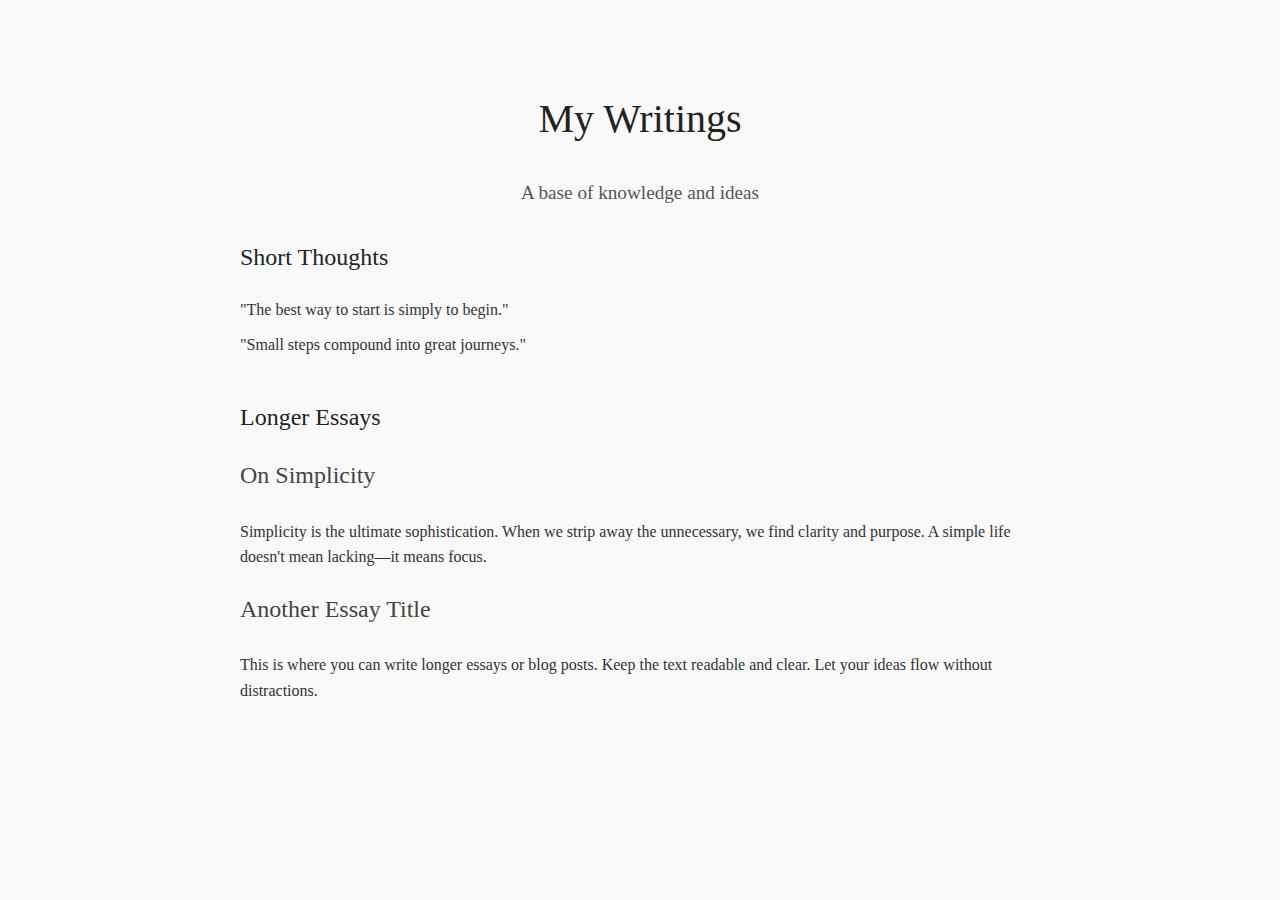
==== index.html @ 84e75f10 "Add files via upload" ====
<!DOCTYPE html>
<html lang="en">
<head>
  <meta charset="UTF-8">
  <meta name="viewport" content="width=device-width, initial-scale=1.0">
  <title>My Writings</title>
  <link rel="stylesheet" href="styles.css">
</head>
<body>
  <div class="container">
    <header>
      <h1>My Writings</h1>
      <p>A base of knowledge and ideas</p>
    </header>
    <main>
      <section>
        <h2>Short Thoughts</h2>
        <p>"The best way to start is simply to begin."</p>
        <p>"Small steps compound into great journeys."</p>
      </section>
      <section>
        <h2>Longer Essays</h2>
        <article>
          <h3>On Simplicity</h3>
          <p>
            Simplicity is the ultimate sophistication. When we strip away the unnecessary, 
            we find clarity and purpose. A simple life doesn't mean lacking—it means focus.
          </p>
        </article>
        <article>
          <h3>Another Essay Title</h3>
          <p>
            This is where you can write longer essays or blog posts. Keep the text readable and clear.  
            Let your ideas flow without distractions.
          </p>
        </article>
      </section>
    </main>
  </div>
</body>
</html>
---- styles.css ----
/* General Page Styling */
body {
  margin: 0;
  font-family: 'Georgia', serif; /* Classic and clean font */
  line-height: 1.6;
  color: #333;
  background-color: #f9f9f9;
}

.container {
  max-width: 800px;
  margin: 40px auto;
  padding: 20px;
  text-align: left;
}

header {
  text-align: center;
  margin-bottom: 30px;
}

h1, h2, h3 {
  font-weight: normal;
  color: #222;
}

header h1 {
  font-size: 2.5rem;
}

header p {
  font-size: 1.2rem;
  color: #555;
}

section {
  margin-bottom: 40px;
}

p {
  margin: 10px 0;
}

article h3 {
  margin-top: 20px;
  font-size: 1.5rem;
  color: #444;
}
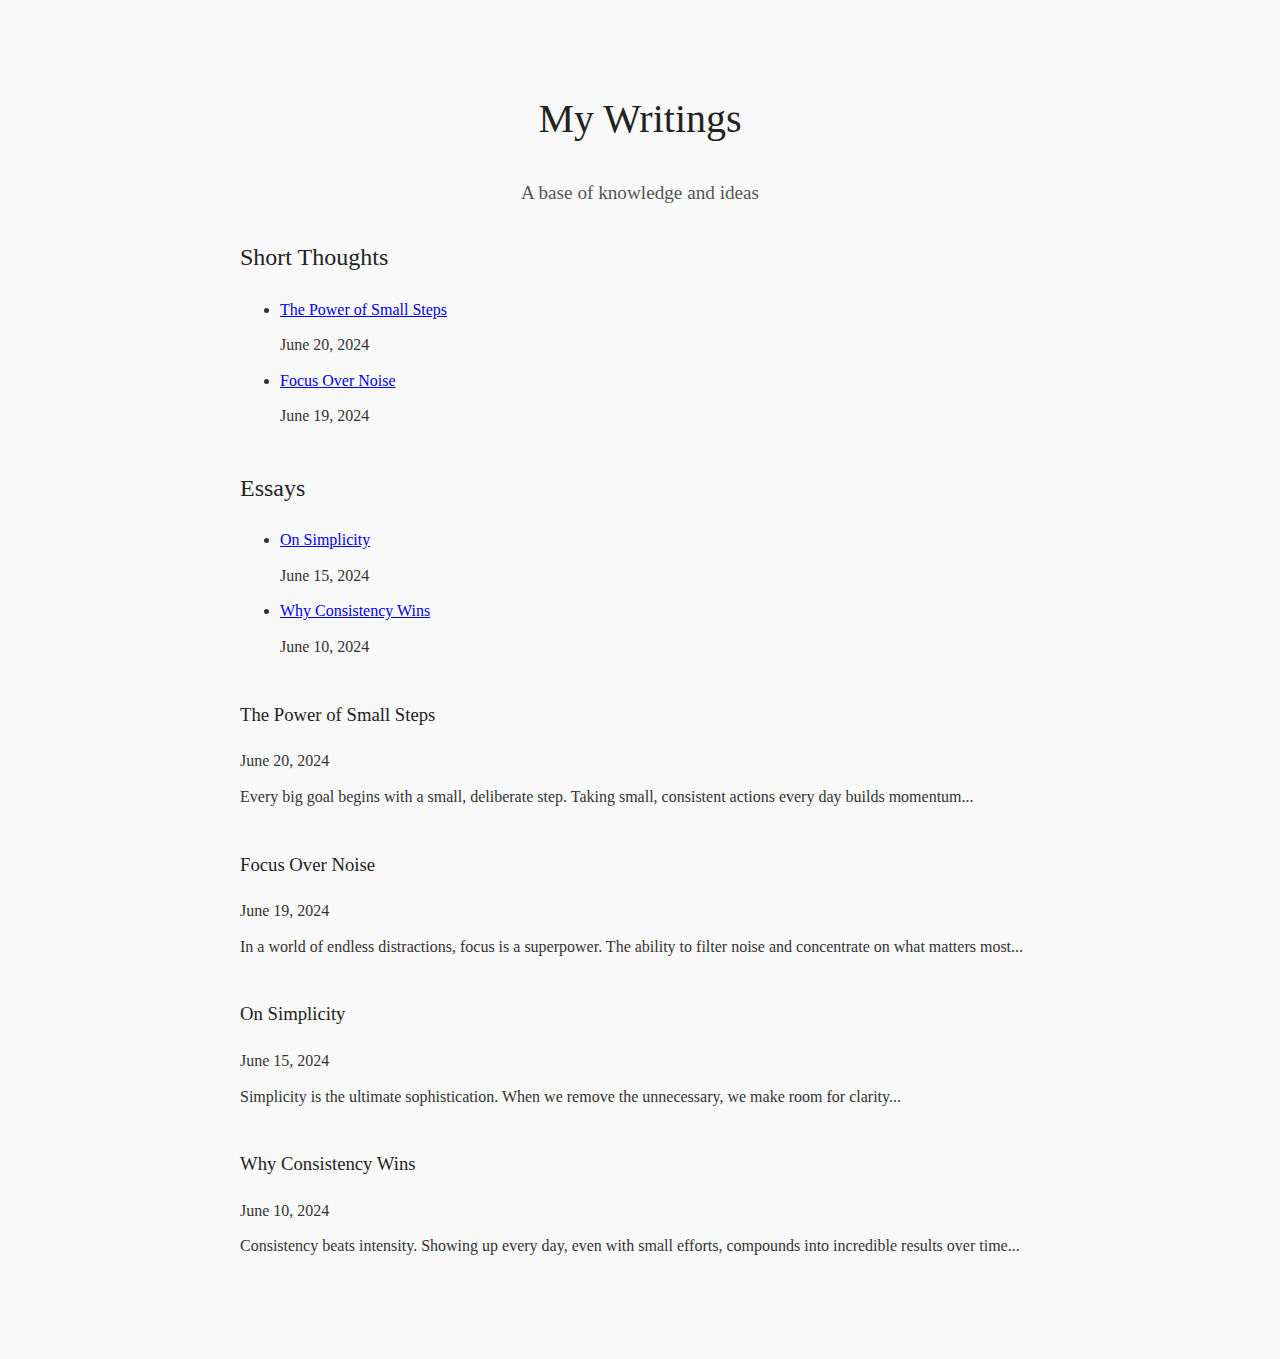
==== commit 9103ff3a: "Update index.html" ====
--- a/index.html
+++ b/index.html
@@ -8,34 +8,66 @@
 </head>
 <body>
   <div class="container">
+    <!-- Header Section -->
     <header>
       <h1>My Writings</h1>
       <p>A base of knowledge and ideas</p>
     </header>
-    <main>
-      <section>
-        <h2>Short Thoughts</h2>
-        <p>"The best way to start is simply to begin."</p>
-        <p>"Small steps compound into great journeys."</p>
-      </section>
-      <section>
-        <h2>Longer Essays</h2>
-        <article>
-          <h3>On Simplicity</h3>
-          <p>
-            Simplicity is the ultimate sophistication. When we strip away the unnecessary, 
-            we find clarity and purpose. A simple life doesn't mean lacking—it means focus.
-          </p>
-        </article>
-        <article>
-          <h3>Another Essay Title</h3>
-          <p>
-            This is where you can write longer essays or blog posts. Keep the text readable and clear.  
-            Let your ideas flow without distractions.
-          </p>
-        </article>
-      </section>
-    </main>
+
+    <!-- Short Thoughts Section -->
+    <section>
+      <h2>Short Thoughts</h2>
+      <ul>
+        <li>
+          <a href="#post1">The Power of Small Steps</a>
+          <p class="date">June 20, 2024</p>
+        </li>
+        <li>
+          <a href="#post2">Focus Over Noise</a>
+          <p class="date">June 19, 2024</p>
+        </li>
+      </ul>
+    </section>
+
+    <!-- Essays Section -->
+    <section>
+      <h2>Essays</h2>
+      <ul>
+        <li>
+          <a href="#post3">On Simplicity</a>
+          <p class="date">June 15, 2024</p>
+        </li>
+        <li>
+          <a href="#post4">Why Consistency Wins</a>
+          <p class="date">June 10, 2024</p>
+        </li>
+      </ul>
+    </section>
+
+    <!-- Full Blog Posts -->
+    <section id="post1">
+      <h3>The Power of Small Steps</h3>
+      <p class="date">June 20, 2024</p>
+      <p>Every big goal begins with a small, deliberate step. Taking small, consistent actions every day builds momentum...</p>
+    </section>
+
+    <section id="post2">
+      <h3>Focus Over Noise</h3>
+      <p class="date">June 19, 2024</p>
+      <p>In a world of endless distractions, focus is a superpower. The ability to filter noise and concentrate on what matters most...</p>
+    </section>
+
+    <section id="post3">
+      <h3>On Simplicity</h3>
+      <p class="date">June 15, 2024</p>
+      <p>Simplicity is the ultimate sophistication. When we remove the unnecessary, we make room for clarity...</p>
+    </section>
+
+    <section id="post4">
+      <h3>Why Consistency Wins</h3>
+      <p class="date">June 10, 2024</p>
+      <p>Consistency beats intensity. Showing up every day, even with small efforts, compounds into incredible results over time...</p>
+    </section>
   </div>
 </body>
 </html>
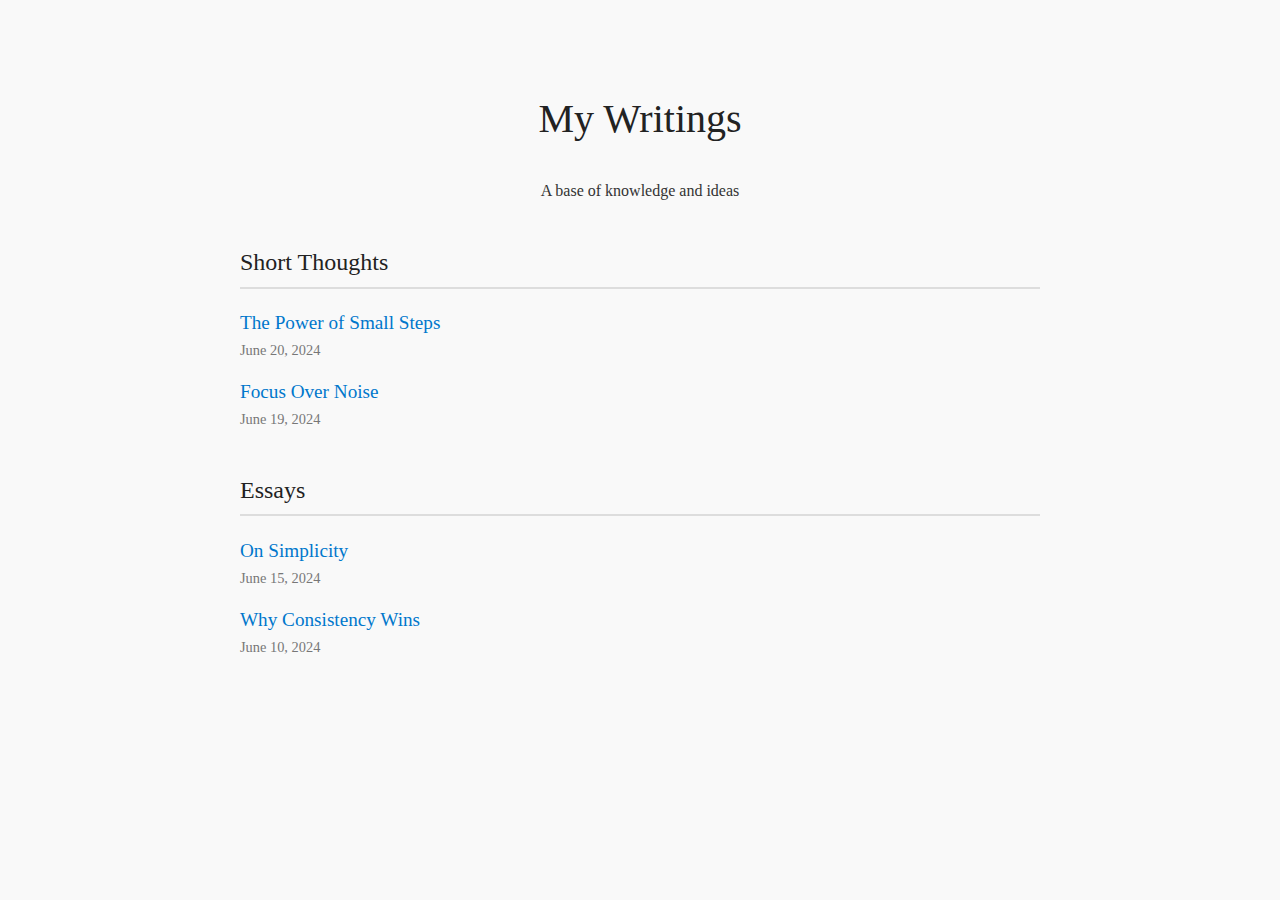
==== commit 12feb361: "Update index.html" ====
--- a/index.html
+++ b/index.html
@@ -3,7 +3,7 @@
 <head>
   <meta charset="UTF-8">
   <meta name="viewport" content="width=device-width, initial-scale=1.0">
-  <title>My Writings</title>
+  <title>GugaThoughts</title>
   <link rel="stylesheet" href="styles.css">
 </head>
 <body>
@@ -19,11 +19,11 @@
       <h2>Short Thoughts</h2>
       <ul>
         <li>
-          <a href="#post1">The Power of Small Steps</a>
+          <a href="post1.html">The Power of Small Steps</a>
           <p class="date">June 20, 2024</p>
         </li>
         <li>
-          <a href="#post2">Focus Over Noise</a>
+          <a href="post2.html">Focus Over Noise</a>
           <p class="date">June 19, 2024</p>
         </li>
       </ul>
@@ -34,40 +34,15 @@
       <h2>Essays</h2>
       <ul>
         <li>
-          <a href="#post3">On Simplicity</a>
+          <a href="post3.html">On Simplicity</a>
           <p class="date">June 15, 2024</p>
         </li>
         <li>
-          <a href="#post4">Why Consistency Wins</a>
+          <a href="post4.html">Why Consistency Wins</a>
           <p class="date">June 10, 2024</p>
         </li>
       </ul>
     </section>
-
-    <!-- Full Blog Posts -->
-    <section id="post1">
-      <h3>The Power of Small Steps</h3>
-      <p class="date">June 20, 2024</p>
-      <p>Every big goal begins with a small, deliberate step. Taking small, consistent actions every day builds momentum...</p>
-    </section>
-
-    <section id="post2">
-      <h3>Focus Over Noise</h3>
-      <p class="date">June 19, 2024</p>
-      <p>In a world of endless distractions, focus is a superpower. The ability to filter noise and concentrate on what matters most...</p>
-    </section>
-
-    <section id="post3">
-      <h3>On Simplicity</h3>
-      <p class="date">June 15, 2024</p>
-      <p>Simplicity is the ultimate sophistication. When we remove the unnecessary, we make room for clarity...</p>
-    </section>
-
-    <section id="post4">
-      <h3>Why Consistency Wins</h3>
-      <p class="date">June 10, 2024</p>
-      <p>Consistency beats intensity. Showing up every day, even with small efforts, compounds into incredible results over time...</p>
-    </section>
   </div>
 </body>
 </html>
--- a/styles.css
+++ b/styles.css
@@ -1,7 +1,7 @@
-/* General Page Styling */
+/* General styling */
 body {
   margin: 0;
-  font-family: 'Georgia', serif; /* Classic and clean font */
+  font-family: 'Georgia', serif;
   line-height: 1.6;
   color: #333;
   background-color: #f9f9f9;
@@ -24,25 +24,49 @@
   color: #222;
 }
 
-header h1 {
+h1 {
   font-size: 2.5rem;
 }
 
-header p {
+h2 {
+  margin-top: 40px;
+  border-bottom: 2px solid #ddd;
+  padding-bottom: 5px;
+}
+
+ul {
+  list-style: none;
+  padding: 0;
+}
+
+ul li {
+  margin-bottom: 15px;
+}
+
+a {
+  text-decoration: none;
+  color: #0077cc;
   font-size: 1.2rem;
-  color: #555;
+}
+
+a:hover {
+  text-decoration: underline;
+}
+
+.date {
+  font-size: 0.9rem;
+  color: #777;
+  margin: 0;
 }
 
 section {
   margin-bottom: 40px;
 }
 
+section h3 {
+  margin-top: 0;
+}
+
 p {
   margin: 10px 0;
 }
-
-article h3 {
-  margin-top: 20px;
-  font-size: 1.5rem;
-  color: #444;
-}
